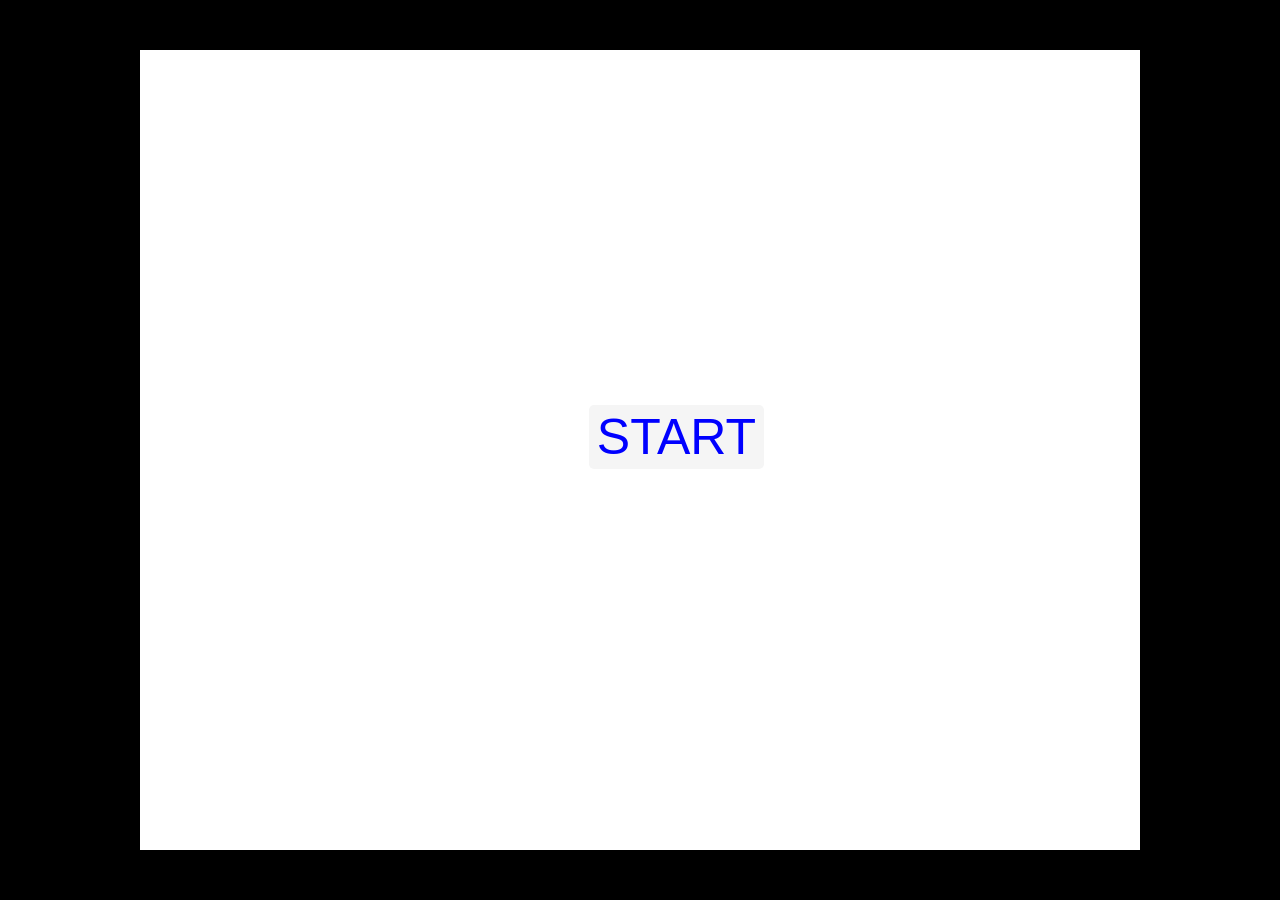
==== index.html @ 6de1cfe2 "Files added" ====
<!DOCTYPE html>
<head>
  <html class="no-js" lang="">                                                          
    <meta charset="utf-8">                                    
    <title>Word Game</title>                                                         
    <meta name="viewport" content="width=device-width, initial-scale=1">
    <script src="canvas.js" type="module"></script>
    <script src="Words.js"></script>
    <script src="UI.js"></script>
</head>
<body style="padding: 0; margin: 0;" >

  <section class="answerWrapper">
    <form class="answer">
      <input type="text" id="answerText" value="" required minlength="2" maxlength="20" size="10" autocomplete="off">
      <button type="button" id="svarKnap">SVAR</button>
      <button type="button" id="startKnap">START</button>
    </form>
  </section>

  <CANVAS></CANVAS>
</body>

<style>
  body {
    margin: 0;
    width: 100vw;
    height: 100vh;
    display: flex;
    align-items: center;
    justify-content: center;
    background-color: black;
    overflow: hidden;
  }

  CANVAS {
    background-color: white;
    z-index: 1
  }

  .answerWrapper {
    width:1000px;
    height: 800px;
    position: absolute;
    left: auto;
    top: auto;
  }

  .answer {
    width: 200px;
    height: 300px;
    position: absolute;
    left: 400px;
    top: 200px;
    z-index: 200;
  }

  #answerText {
    position: relative;
    height: 20px;
    top: 25px;
    left: 63px;
  }

  #startKnap {
    position: fixed;
    left: 46%;
    top: 45%;
    font-size: 50px;
    background-color: whitesmoke;
    color: blue;
    border-radius: 5px;
    border-color: transparent;
  }

  #svarKnap {
    position: fixed;
    left: 20px;
    color: blue;
    background-color:transparent;
    border-color: transparent;
  }

  #svarKnap:hover {
    color: chocolate;
    background-color:white;
  }

</style>
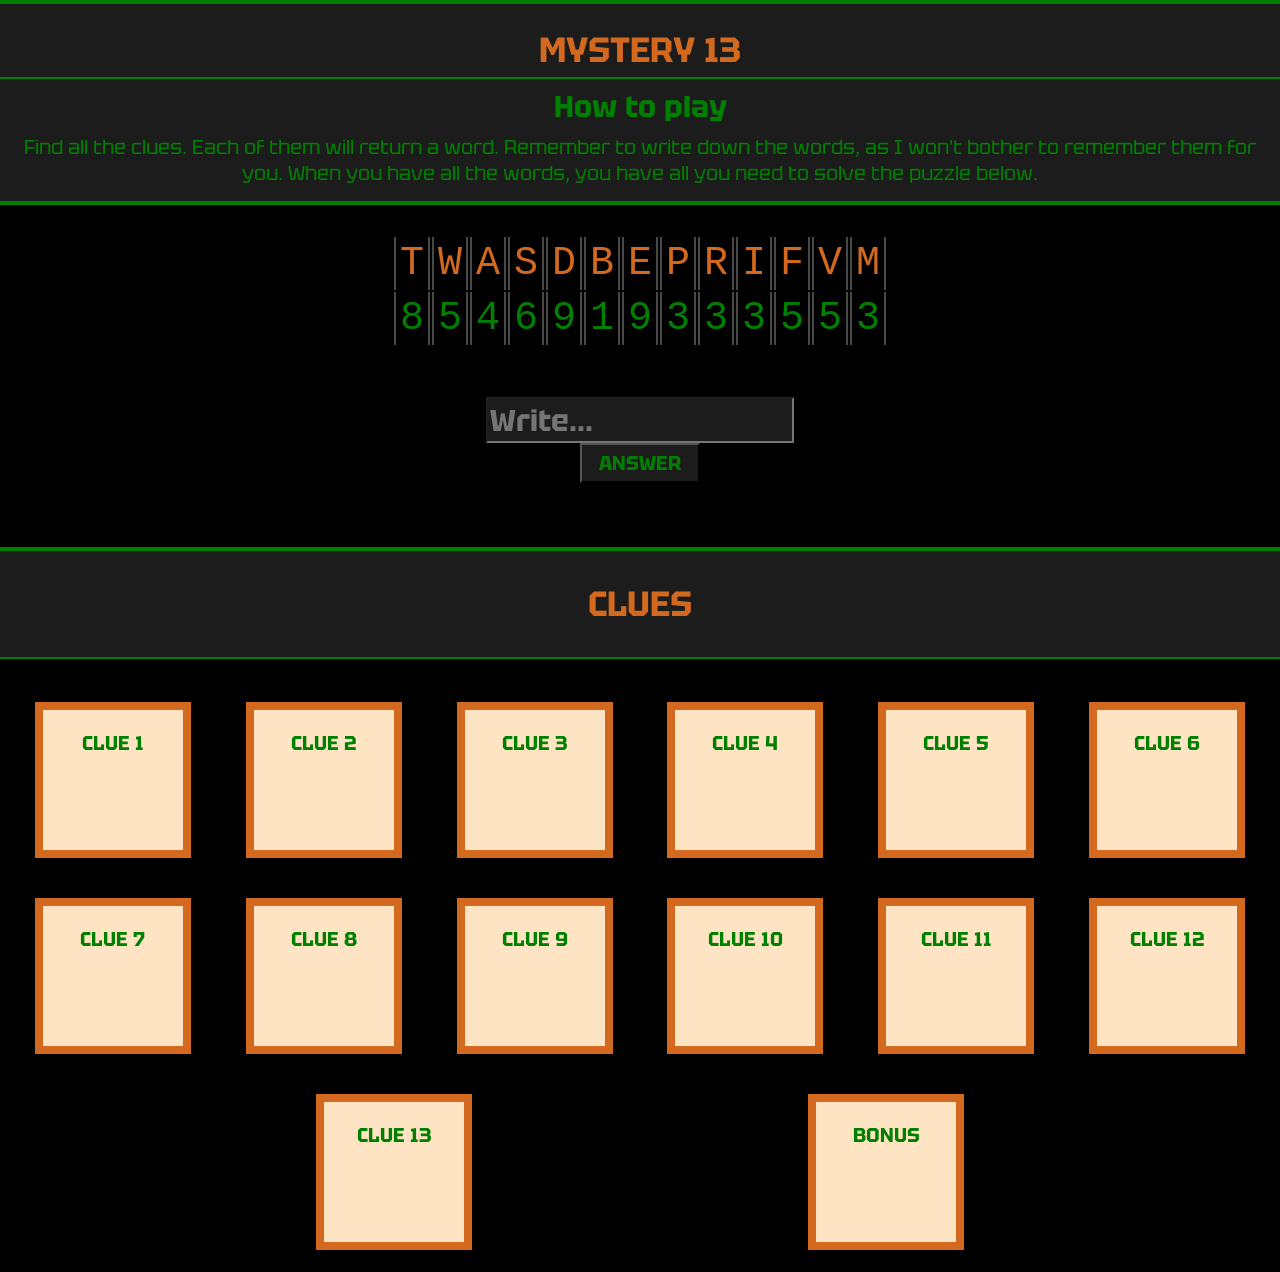
==== commit 53c30d4b: "New page - mystery 13" ====
--- a/index.html
+++ b/index.html
@@ -1,89 +1,124 @@
 <!DOCTYPE html>
-<head>
-  <html class="no-js" lang="">                                                          
-    <meta charset="utf-8">                                    
-    <title>Word Game</title>                                                         
-    <meta name="viewport" content="width=device-width, initial-scale=1">
-    <script src="canvas.js" type="module"></script>
-    <script src="Words.js"></script>
-    <script src="UI.js"></script>
-</head>
-<body style="padding: 0; margin: 0;" >
+<html lang="en">
+  <head>
+    <meta charset="UTF-8">
+    <meta name="viewport" content="width=device-width, initial-scale=1.0">
+    <meta http-equiv="X-UA-Compatible" content="ie=edge">
+    <title>The Mystery 13</title>
+    <link rel="stylesheet" href="style.css">
+    <link rel="stylesheet" href="index.css">
+  </head>
+  <body>
 
-  <section class="answerWrapper">
-    <form class="answer">
-      <input type="text" id="answerText" value="" required minlength="2" maxlength="20" size="10" autocomplete="off">
-      <button type="button" id="svarKnap">SVAR</button>
-      <button type="button" id="startKnap">START</button>
-    </form>
-  </section>
+    <header>
+      <div class="console-wrapper">
+        <div class="title-wrapper">
+          <h1 id="title"></h1>
+        </div>
+          <h2 id="bot-expression"></h2>
+          <p id="bot-comment"></p>
+      </div>
+    </header>
 
-  <CANVAS></CANVAS>
-</body>
+    <main>
+      <div id="main-answer-box">
+        <table class="main-answer-table">
+          <tr class="row1">
+            <td>T</td>
+            <td>W</td>
+            <td>A</td>
+            <td>S</td>
+            <td>D</td>
+            <td>B</td>
+            <td>E</td>
+            <td>P</td>
+            <td>R</td>
+            <td>I</td>
+            <td>F</td>
+            <td>V</td>
+            <td>M</td>
+          </tr>
+          <tr class="row2">
+            <td>8</td>
+            <td>5</td>
+            <td>4</td>
+            <td>6</td>
+            <td>9</td>
+            <td>1</td>
+            <td>9</td>
+            <td>3</td>
+            <td>3</td>
+            <td>3</td>
+            <td>5</td>
+            <td>5</td>
+            <td>3</td>
+          </tr>
+        </table>
 
-<style>
-  body {
-    margin: 0;
-    width: 100vw;
-    height: 100vh;
-    display: flex;
-    align-items: center;
-    justify-content: center;
-    background-color: black;
-    overflow: hidden;
-  }
+        <div id="game-wrapper">
+        <input type="text" id="answer" name="c1-answer" placeholder="Write..." autocomplete="off" spellcheck="false">
+        <br>
+        <input type="submit" value="ANSWER" id="answer-submit">
 
-  CANVAS {
-    background-color: white;
-    z-index: 1
-  }
+        <h1 id="clues-header">Clues</h1>
 
-  .answerWrapper {
-    width:1000px;
-    height: 800px;
-    position: absolute;
-    left: auto;
-    top: auto;
-  }
+      </div>
+      </div>
+      
+      <div id="clues-wrapper">
+        <div class="clue-box">
+          <a href="./Clue1/Clue1.html">CLUE 1</a>
+        </div>
+        <div class="clue-box">
+          <a href="./Clue2/Clue2.html">CLUE 2</a>
+        </div>
+        <div class="clue-box">
+          <a href="./Clue3/Clue3.html">CLUE 3</a>
+        </div>
+        <div class="clue-box">
+          <a href="./Clue4/Clue4.html">CLUE 4</a>
+        </div>
+        <div class="clue-box">
+          <a href="./Clue5/Clue5.html">CLUE 5</a>
+        </div>
+        <div class="clue-box">
+          <a href="./Clue6/Clue6.html">CLUE 6</a>
+        </div>
+        <div class="clue-box">
+          <a href="./Clue7/Clue7.html">CLUE 7</a>
+        </div>
+        <div class="clue-box">
+          <a href="./Clue8/Clue8.html">CLUE 8</a>
+        </div>
+        <div class="clue-box">
+          <a href="./Clue9/Clue9.html">CLUE 9</a>
+        </div>
+        <div class="clue-box">
+          <a href="./Clue10/Clue10.html">CLUE 10</a>
+        </div>
+        <div class="clue-box">
+          <a href="./Clue11/Clue11.html">CLUE 11</a>
+        </div>
+        <div class="clue-box">
+          <a href="./Clue12/Clue12.html">CLUE 12</a>
+        </div>
+        <div class="clue-box">
+          <a href="./Clue13/Clue13.html">CLUE 13</a>
+        </div>
+        <div class="clue-box">
+          <a href="./Bonus/Bonus.html">BONUS</a>
+        </div>
+      </div>
+    </main>
 
-  .answer {
-    width: 200px;
-    height: 300px;
-    position: absolute;
-    left: 400px;
-    top: 200px;
-    z-index: 200;
-  }
+    <div id="win-page">
+      <h1>Congratulations</h1>
+      <h2>You've completed the final puzzle. Here's a little something for all your hard work:</h2>
+      <img src="img/trash.jpg" alt="trash">
+      <h2>Thank you for playing!</h2>
+    </div>
 
-  #answerText {
-    position: relative;
-    height: 20px;
-    top: 25px;
-    left: 63px;
-  }
+    <script src="index.js"></script>
 
-  #startKnap {
-    position: fixed;
-    left: 46%;
-    top: 45%;
-    font-size: 50px;
-    background-color: whitesmoke;
-    color: blue;
-    border-radius: 5px;
-    border-color: transparent;
-  }
-
-  #svarKnap {
-    position: fixed;
-    left: 20px;
-    color: blue;
-    background-color:transparent;
-    border-color: transparent;
-  }
-
-  #svarKnap:hover {
-    color: chocolate;
-    background-color:white;
-  }
-
-</style>+  </body>
+</html>
--- a/style.css
+++ b/style.css
@@ -0,0 +1,142 @@
+/* GLOBAL */
+@import url('https://fonts.googleapis.com/css2?family=Tektur:wght@400;700&display=swap');
+
+html, body {
+  margin: 0;
+  padding: 0;
+  height: 100%;
+  min-height: 100%;
+  background-color: black;
+  color: green;
+  font-family: monospace;
+  display: block;
+}
+
+.console-wrapper {
+  height: auto;
+  width: 100%;
+  background-color: #1c1c1c;
+  border-top: 4px solid green;
+  border-bottom: 4px solid green;
+  text-align: center;
+  padding-bottom: 15px;
+}
+
+.title-wrapper {
+  height: 50px;
+  width: 100%;
+  border-bottom: 2px solid green;
+}
+
+h1 {
+  font-size: 35px;
+  color: chocolate;
+  text-transform: uppercase;
+  font-family: "Tektur";
+}
+
+h2 {
+  font-size: 30px;
+  line-height: 5px;
+  font-family: "Tektur";
+}
+
+p {
+  font-size: 20px;
+  margin: auto 20px;
+  font-family: "Tektur";
+}
+
+a {
+  color: green;
+  text-decoration: none;
+  font-weight: bold;
+  cursor: pointer;
+}
+
+input {
+  font-family: "Tektur";
+  font-size: 20px;
+  font-weight: bold;
+}
+
+main {
+  height: auto;
+  width: 100%;
+  background: black;
+}
+
+#game-wrapper {
+  height: 100%;
+  width: 100%;
+  background-color: black;
+  text-align: center;
+}
+
+#answer {
+  height: 40px;
+  width: 300px;
+  font-size: 30px;
+  margin: 50px 0 auto;
+  background-color: #1c1c1c;
+  color: green;
+}
+
+#answer-submit {
+  height: 40px;
+  width: 120px;
+  background-color: #1c1c1c;
+  color: green;
+  margin-bottom: 40px;
+}
+
+#victory-clue {
+  font-size: 80px;
+  text-align: center;
+  color: green;
+  margin: auto 0;
+  padding: 200px 0;
+  display: none;
+}
+
+#clue-number {
+  font-size: 30px;
+  width: 40px;
+  position: absolute;
+  margin-top: 13px;
+  margin-right: 25px;
+  right: 0;
+  background-color: black;
+  border: 4px solid green;
+  border-radius: 50%; 
+  color: chocolate;
+}
+
+#return {
+  font-size: 40px;
+  position: absolute;
+  left: 0;
+  margin-top: 10px;
+  margin-left: 25px;
+}
+
+/* Turn off autocomplete */
+input::-webkit-outer-spin-button,
+input::-webkit-inner-spin-button {
+  -webkit-appearance: none;
+  margin: 0;
+}
+
+@media only screen and (max-width: 800px) {
+  #victory-clue {
+    font-size: 60px;
+  }
+
+  h1 {
+    font-size: 30px;
+  }
+
+  h2 {
+    font-size: 20px;
+  }
+}
--- a/index.css
+++ b/index.css
@@ -0,0 +1,95 @@
+#clues-wrapper {
+  display: flex;
+  flex-direction: row;
+  justify-content: space-evenly;
+  flex-wrap: wrap;
+}
+
+.clue-box {
+  height: 100px;
+  width: 100px;
+  padding: 20px;
+  margin: 20px;
+  background-color: bisque;
+  border: 8px solid chocolate;
+  text-align: center;
+  font-family: "Tektur";
+}
+
+.clue-box a {
+  font-size: 20px;
+}
+
+#main-answer-box {
+  height: auto;
+  width: 100%;
+}
+
+.main-answer-table {
+  height: auto;
+  width: auto;
+  background-color: black;
+  margin: 0 auto;
+  font-size: 40px;
+  padding-top: 30px;
+}
+
+.main-answer-table tr {
+  height: auto;
+  width: auto;
+}
+
+.main-answer-table td {
+  border-right: 2px solid rgb(72, 72, 72);
+  border-left: 2px solid rgb(72, 72, 72);
+  padding: 4px;
+}
+
+.row1 {
+  color: chocolate;
+}
+
+#clues-header {
+  background-color: #1c1c1c;
+  padding: 30px;
+  border-top: 4px solid green;
+  border-bottom: 2px solid green;
+}
+
+#win-page {
+  height: auto;
+  width: 100%;
+  text-align: center;
+  display: none;
+  padding-bottom: 50px;
+}
+
+#win-page h2 {
+  line-height: 1;
+  margin: 0 auto;
+  width: 50%;
+  text-align: center;
+  max-width: 600px;
+}
+
+#win-page img {
+  margin: 20px auto;
+  width: 50%;
+  max-width: 600px;
+  border-radius: 25%;
+}
+
+@media only screen and (max-width: 600px) {
+  .clue-box {
+    height: 60px;
+    width: 60px;
+  }
+
+  .clue-box a {
+    font-size: 14px;
+  }
+
+  .main-answer-table {
+    font-size: 20px;
+  }
+}
